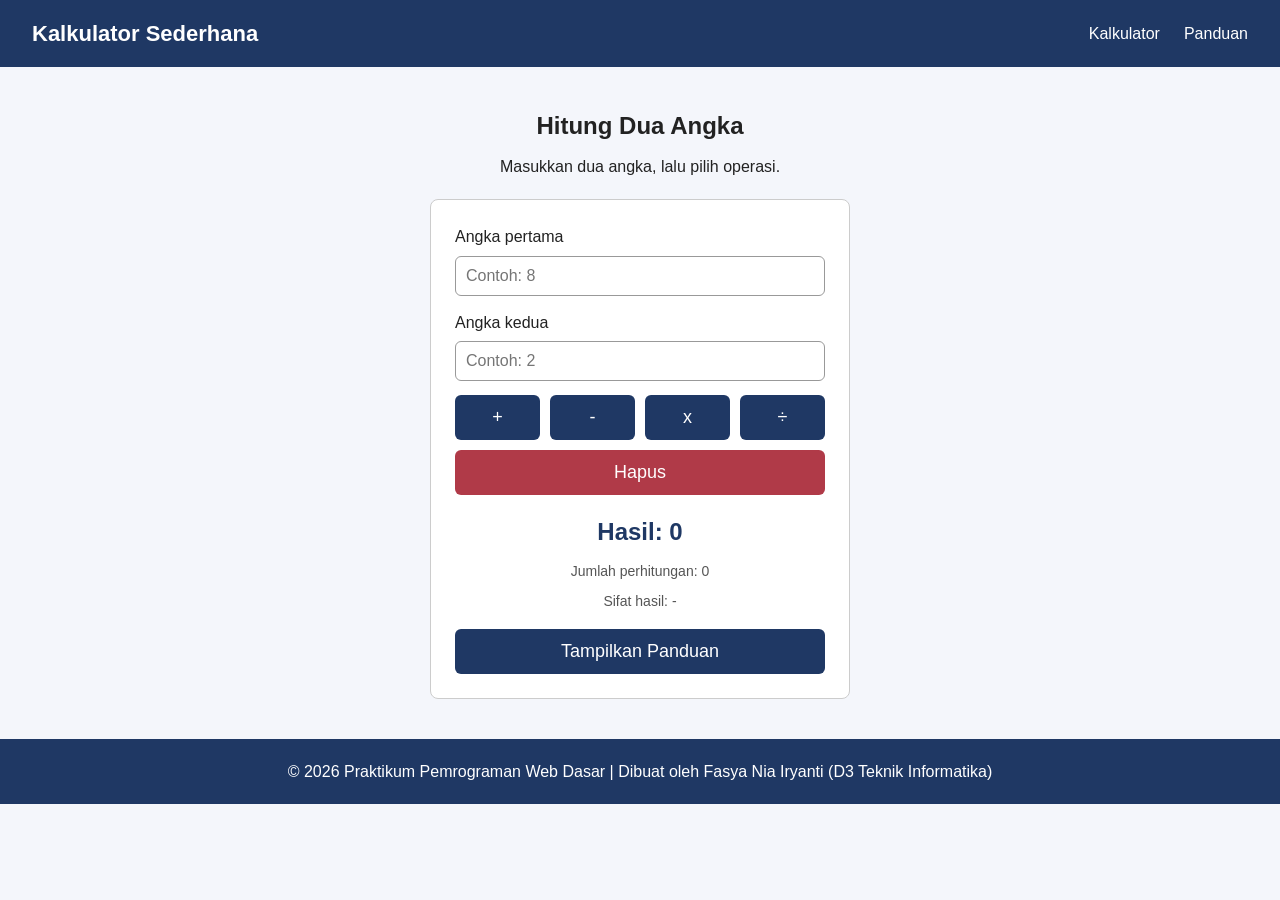
==== index.html @ df479f11 "add Kalulator file" ====
<!-- Nama   : Fasya Nia Iryanti-->
<!-- Kelas  : TI 2D-->
<!-- NPM   : 250102106-->
<!--MINI PROJECT-->

<!doctype html>
<html lang="id">
<head>
    <meta charset="UTF-8" />
    <meta name="viewport" content="width=device-width, initial-scale=1.0" />
    <title>Kalkulator Sederhana</title>
    <link rel="stylesheet" href="style.css" />
</head>
<body>
    <!-- Navbar -->
    <header class="navbar">
        <h1 class="logo">Kalkulator Sederhana</h1>
        <nav>
            <ul class="menu">
                <li><a href="#kalkulator">Kalkulator</a></li>
                <li><a href="#panduan">Panduan</a></li>
            </ul>
        </nav>
    </header>

    <!-- Konten Utama -->
    <main>
        <!-- Section Kalkulator -->
        <section id="kalkulator" class="kalkulator">
            <h2 id="judul">Hitung Dua Angka</h2>
            <p id="petunjuk">Masukkan dua angka, lalu pilih operasi.</p>

            <!-- Kartu Kalkulator -->
            <article class="kartu">
                <!-- Input angka pertama -->
                <label for="angka-a">Angka pertama</label>
                <input type="number" id="angka-a" placeholder="Contoh: 8" />

                <!-- Input angka kedua -->
                <label for="angka-b">Angka kedua</label>
                <input type="number" id="angka-b" placeholder="Contoh: 2" />

                <!-- Tombol operasi -->
                <div class="tombol-grid">
                    <button id="tombol-tambah" type="button">+</button>
                    <button id="tombol-kurang" type="button">-</button>
                    <button id="tombol-kali" type="button">x</button>
                    <button id="tombol-bagi" type="button">÷</button>
                </div>

                <!-- Tombol hapus -->
                <button id="tombol-hapus" class="hapus" type="button">Hapus</button>

                <!-- Hasil perhitungan -->
                <p id="hasil" class="hasil">Hasil: 0</p>

                <!-- Statistik -->
                <p id="statistik">Jumlah perhitungan: 0</p>

                <!-- Sifat hasil -->
                <p id="sifat-hasil">Sifat hasil: -</p>

                <!-- Tombol panduan -->
                <button id="tombol-panduan" type="button">Tampilkan Panduan</button>
            </article>
        </section>

        <!-- Section Panduan -->
        <section id="panduan" style="display: none">
            <h2>Panduan Penggunaan</h2>
            <ol>
                <li>Masukkan angka pertama.</li>
                <li>Masukkan angka kedua.</li>
                <li>Pilih salah satu operasi: tambah, kurang, kali, atau bagi.</li>
                <li>Hasil perhitungan akan ditampilkan pada bagian hasil.</li>
                <li>Statistik jumlah perhitungan akan bertambah setiap kali perhitungan berhasil.</li>
                <li>Gunakan tombol Hapus untuk mengosongkan kedua input.</li>
                <li>Gunakan tombol Tampilkan Panduan untuk melihat atau menyembunyikan panduan.</li>
            </ol>
        </section>
    </main>

    <!-- Footer -->
    <footer>
        <p id="info-pembuat">&copy; 2026 Praktikum Pemrograman Web Dasar</p>
    </footer>

    <!-- JavaScript -->
    <script src="script.js"></script>
</body>
</html>
---- style.css ----
* {
    margin: 0;
    padding: 0;
    box-sizing: border-box;
}

body {
    font-family: Arial, sans-serif;
    color: #222;
    background-color: #f4f6fb;
    line-height: 1.6;
}

/* NAVBAR */
.navbar {
    display: flex;
    justify-content: space-between;
    align-items: center;
    padding: 16px 32px;
    background-color: #1f3864;
    color: white;
}

.logo {
    font-size: 22px;
}

.menu {
    display: flex;
    gap: 24px;
    list-style: none;
}

.menu a {
    color: white;
    text-decoration: none;
}

/* AREA KALKULATOR */
.kalkulator {
    display: flex;
    flex-direction: column;
    align-items: center;
    padding: 40px 20px;
    text-align: center;
}

.kalkulator h2 {
    margin-bottom: 8px;
}

/* KARTU KALKULATOR */
.kartu {
    width: 100%;
    max-width: 420px;
    margin-top: 20px;
    padding: 24px;
    text-align: left;
    border: 1px solid #ccc;
    border-radius: 8px;
    background-color: white;
}

label {
    display: block;
    margin-bottom: 6px;
}

input {
    width: 100%;
    padding: 10px;
    margin-bottom: 14px;
    border: 1px solid #999;
    border-radius: 6px;
    font-size: 16px;
}

/* TOMBOL OPERASI */
.tombol-grid {
    display: grid;
    grid-template-columns: repeat(4, 1fr);
    gap: 10px;
    margin-bottom: 10px;
}

button {
    padding: 12px 16px;
    font-size: 18px;
    background-color: #1f3864;
    color: white;
    border: none;
    border-radius: 6px;
    cursor: pointer;
}

button:hover {
    background-color: #2e5597;
}

/* TOMBOL HAPUS */
.hapus {
    width: 100%;
    background-color: #b03a48;
}

.hapus:hover {
    background-color: #8f2e3a;
}

.hasil {
    margin-top: 18px;
    font-size: 24px;
    font-weight: bold;
    color: #1f3864;
    text-align: center;
}

/* STATISTIK */
#statistik,
#sifat-hasil {
    margin-top: 8px;
    text-align: center;
    font-size: 14px;
    color: #555;
}

/* TOMBOL PANDUAN */
#tombol-panduan {
    width: 100%;
    margin-top: 16px;
}

/* PANDUAN */
#panduan {
    max-width: 700px;
    margin: 0 auto 40px;
    padding: 24px;
    background-color: white;
    border: 1px solid #ccc;
    border-radius: 8px;
}

#panduan h2 {
    margin-bottom: 12px;
    color: #1f3864;
}

#panduan ol {
    padding-left: 24px;
}

#panduan li {
    margin-bottom: 8px;
}

/* FOOTER */
footer {
    padding: 20px 32px;
    text-align: center;
    background-color: #1f3864;
    color: white;
}

/* RESPONSIVE */
@media (max-width: 480px) {
    .navbar {
        flex-direction: column;
        gap: 12px;
    }

    .kartu {
        padding: 16px;
    }

    .tombol-grid {
        grid-template-columns: repeat(2, 1fr);
    }
}
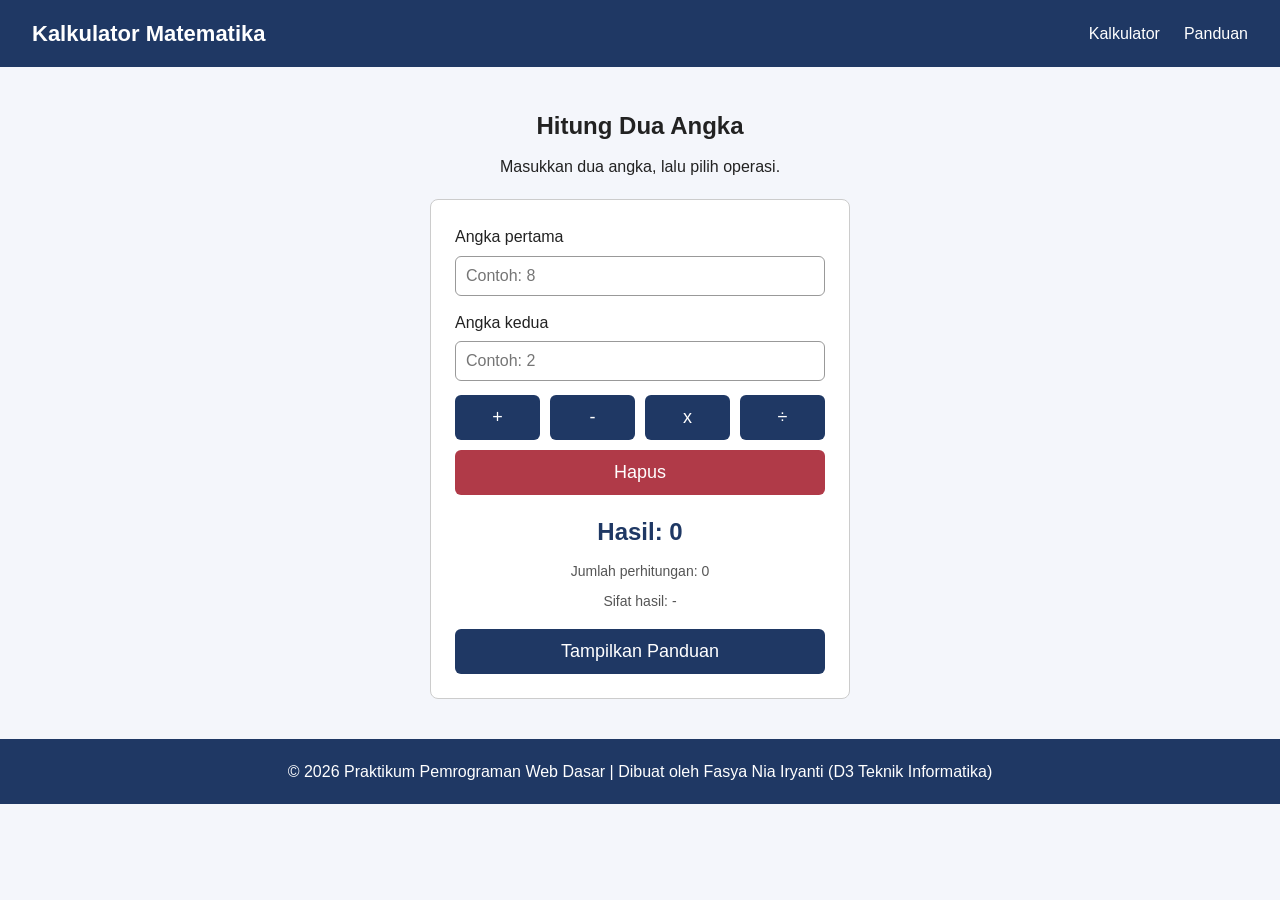
==== commit 0f46e3da: "Merubah judul" ====
--- a/index.html
+++ b/index.html
@@ -14,7 +14,7 @@
 <body>
     <!-- Navbar -->
     <header class="navbar">
-        <h1 class="logo">Kalkulator Sederhana</h1>
+        <h1 class="logo">Kalkulator Matematika</h1>
         <nav>
             <ul class="menu">
                 <li><a href="#kalkulator">Kalkulator</a></li>
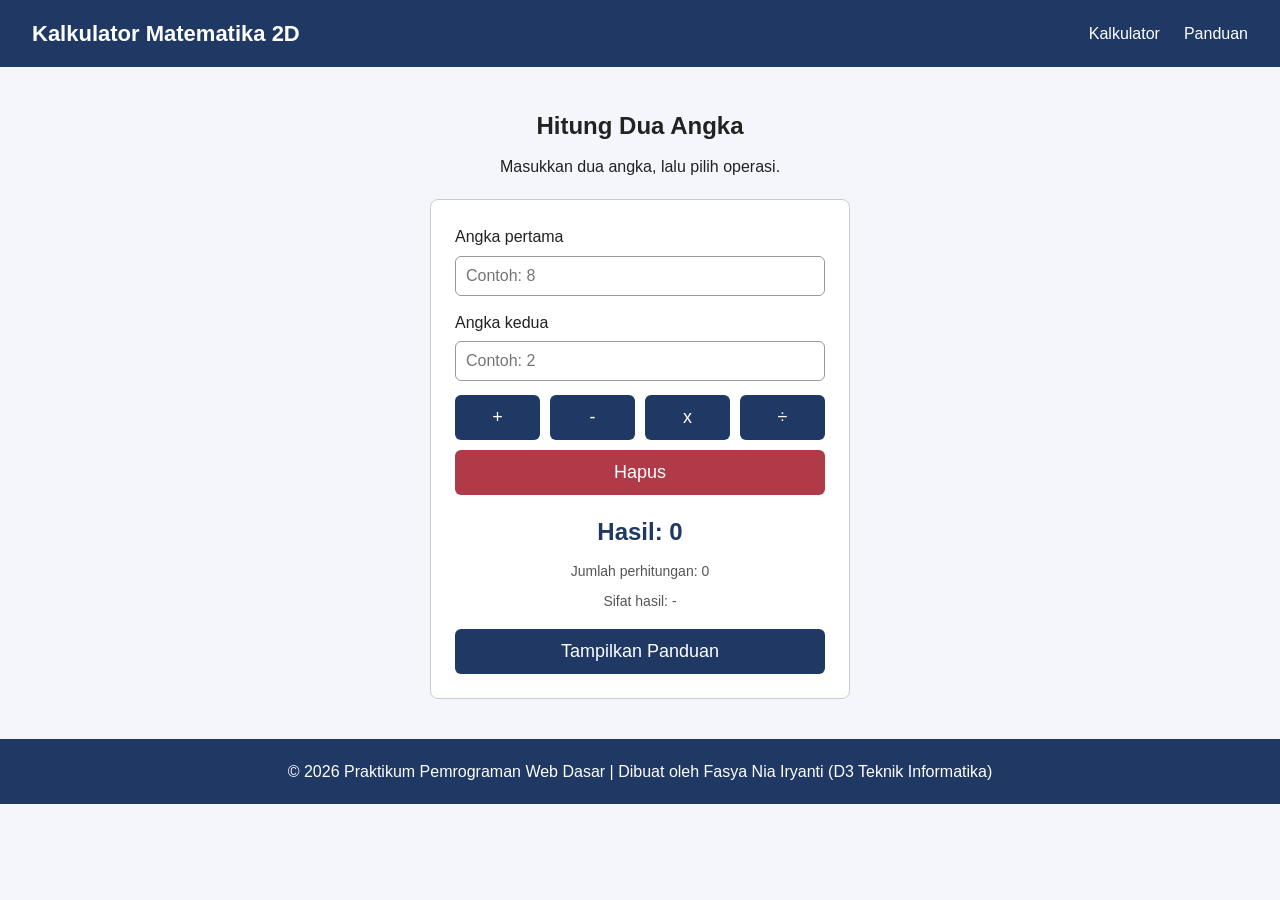
==== commit 904ee40c: "menambah kelas" ====
--- a/index.html
+++ b/index.html
@@ -14,7 +14,7 @@
 <body>
     <!-- Navbar -->
     <header class="navbar">
-        <h1 class="logo">Kalkulator Matematika</h1>
+        <h1 class="logo">Kalkulator Matematika 2D</h1>
         <nav>
             <ul class="menu">
                 <li><a href="#kalkulator">Kalkulator</a></li>
